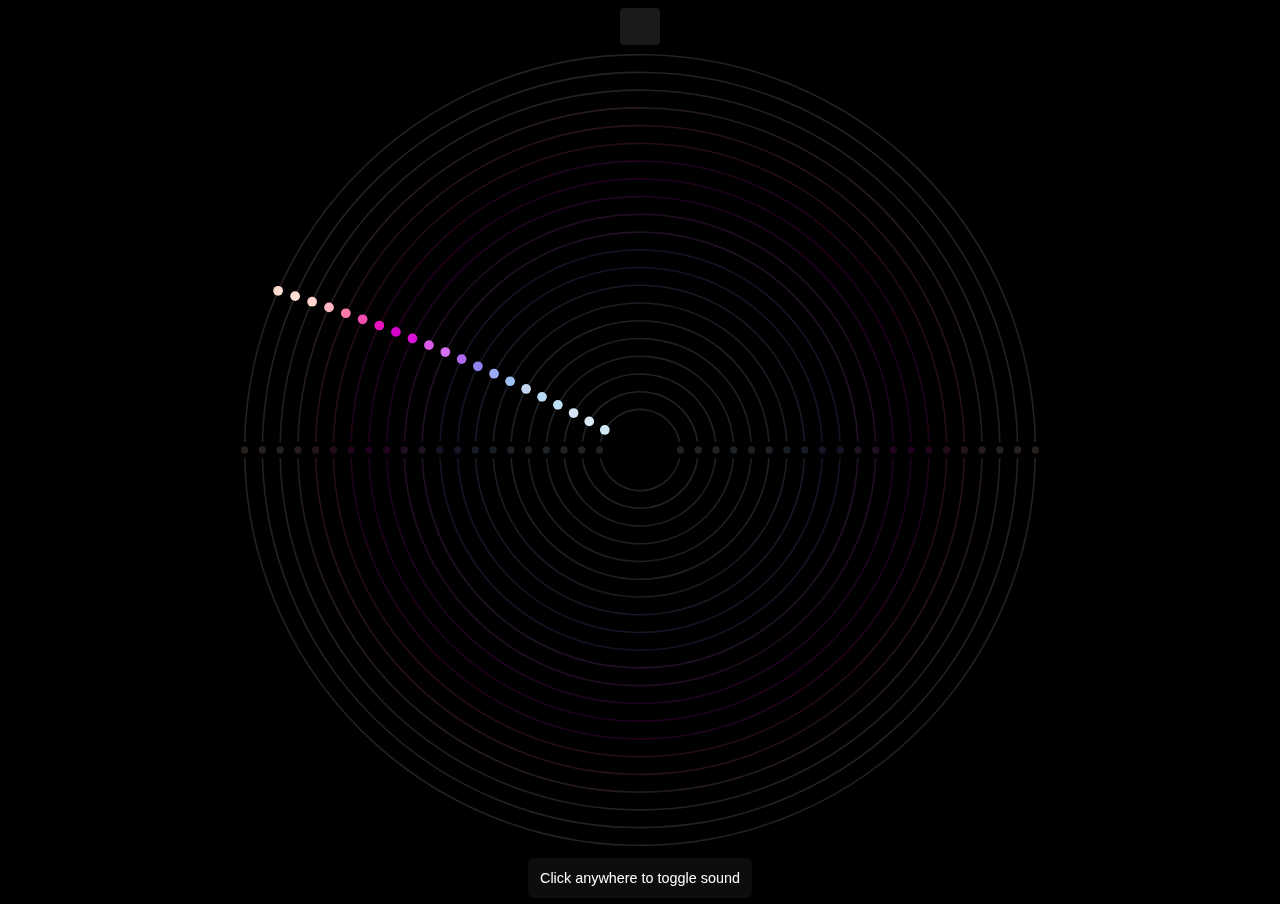
==== index.html @ 38443a2b "mv src for deployment" ====
<!DOCTYPE html>
<html lang="en">

<head>
    <meta charset="UTF-8">
    <title>Polyrythmic Circles</title>
    <link rel="stylesheet" href="./style.css">
    <script src="https://kit.fontawesome.com/a953f30eff.js" crossorigin="anonymous"></script>

</head>

<body>

    <div id="control-bar-wrapper">
        <div id="control-bar">
            <button id="sound-toggle" class="toggle" type="button" data-toggled="false" onClick="handleSoundToggle()"
                title="Toggle Sound">
                <i class="fa-solid fa-volume-xmark off"></i>
                <i class="fa-solid fa-music on"></i>
            </button>
        </div>
    </div>

    <div id="background-image"></div>

    <div id="background-filter"></div>

    <div id="logo">
        <img src="https://raw.githubusercontent.com/MiguelV5/MiguelV5/main/misc/Soul_of_night_no_bg.gif" alt="" />
    </div>

    <div id="sound-message">
        <p>Click anywhere to toggle sound</p>
    </div>

    <canvas id="paper"></canvas>

    <script src="./script.js"></script>

</body>

</html>
---- style.css ----
html,
body {
    height: 100vh;
    background-color: black;
    overflow: hidden;
    font-family: "Noto Sans", sans-serif;
}

* {
    box-sizing: border-box;
    margin: 0;
    padding: 0;
}

canvas {
    height: 100vh;
    width: 100vw;
    position: relative;
    z-index: 9;
}

#logo {
    display: flex;
    position: fixed;
    left: 50%;
    top: 50%;
    transform: translate(-50%, -50%);
    z-index: 4;
    opacity: 0.1;
    white-space: nowrap;
    pointer-events: none;
}

#logo>img {
    height: 3.2vmin;
}

#background-image,
#background-filter {
    height: 100%;
    width: 100%;
    position: fixed;
    top: 0px;
    left: 0px;
}

#background-image {
    z-index: 1;
    background-image: url("https://raw.githubusercontent.com/MiguelV5/MiguelV5/main/misc/polyrythm_kogecha.jpg");
    background-size: cover;
    background-position: center;
    opacity: 0.5;
    filter: blur(1px) grayscale(30%);
}

#background-filter {
    z-index: 2;
    background: radial-gradient(rgb(0 0 0 / 60%) 60%, transparent);
}

#control-bar-wrapper {
    width: 100%;
    display: flex;
    justify-content: center;
    position: fixed;
    top: 0px;
    left: 0px;
    z-index: 10;
    padding: 0.5rem;
}

.toggle {
    background-color: rgb(255 255 255 / 10%);
    backdrop-filter: blur(5px);
    padding: 0.5rem;
    border-radius: 0.25rem;
    height: 2.3rem;
    width: 2.5rem;
    border: none;
    outline: none;
    cursor: pointer;
}

.toggle:is(:hover, :focus-visible) {
    background-color: rgb(255 255 255 / 15%);
}

.toggle>i {
    color: white;
    display: none;
    height: 1.5rem;
    width: 1.5rem;
    font-size: 1rem;
    line-height: 1.2rem;
    text-align: center;
}

.toggle[data-toggled="true"]>i.on {
    display: block;
}

.toggle[data-toggled="false"]>i.off {
    display: block;
}

#sound-message {
    position: fixed;
    bottom: -2%;
    left: 50%;
    translate: -50% -50%;
    z-index: 3;
    padding: 0.75rem;
    background-color: rgb(255 255 255 / 5%);
    border-radius: 0.4rem;
    transition: opacity 1000ms;
    pointer-events: none;
}

body:has(#sound-toggle[data-toggled="true"]) #sound-message {
    opacity: 0;
}

#sound-message>p {
    color: white;
    font-size: 0.9rem;
    white-space: nowrap;
}
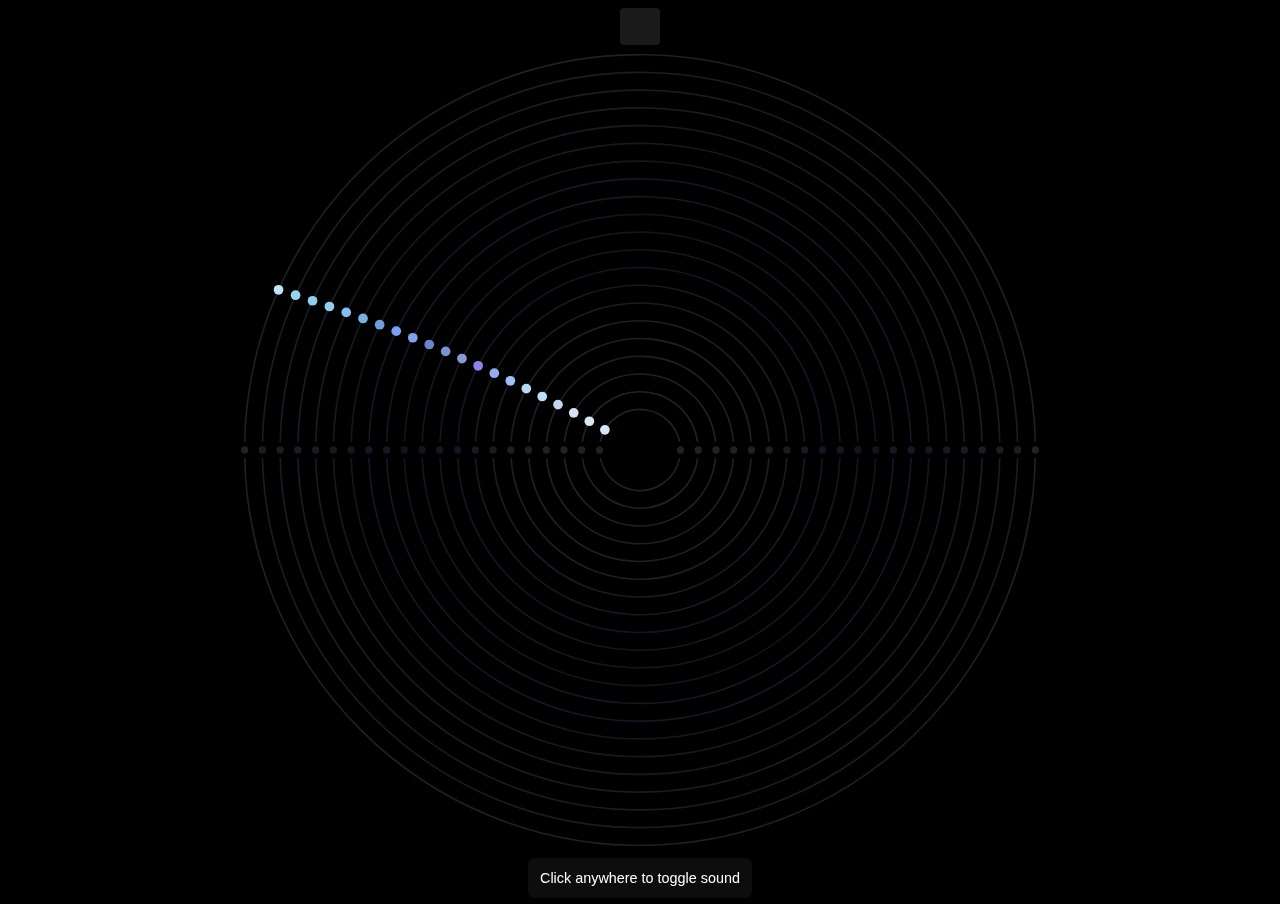
==== commit a632526e: "major rendering refactor. Restore module attempt" ====
--- a/index.html
+++ b/index.html
@@ -5,8 +5,9 @@
     <meta charset="UTF-8">
     <title>Polyrythmic Circles</title>
     <link rel="stylesheet" href="./style.css">
+    <link rel="icon" type="image/png"
+        href="https://raw.githubusercontent.com/MiguelV5/MiguelV5/main/misc/wandumook_favicon.png">
     <script src="https://kit.fontawesome.com/a953f30eff.js" crossorigin="anonymous"></script>
-
 </head>
 
 <body>
@@ -26,14 +27,15 @@
     <div id="background-filter"></div>
 
     <div id="logo">
-        <img src="https://raw.githubusercontent.com/MiguelV5/MiguelV5/main/misc/Soul_of_night_no_bg.gif" alt="" />
+        <img src="https://raw.githubusercontent.com/MiguelV5/MiguelV5/main/misc/profile/Soul_of_night_no_bg.gif"
+            alt="" />
     </div>
 
     <div id="sound-message">
         <p>Click anywhere to toggle sound</p>
     </div>
 
-    <canvas id="paper"></canvas>
+    <canvas id="canvas"></canvas>
 
     <script src="./script.js"></script>
 
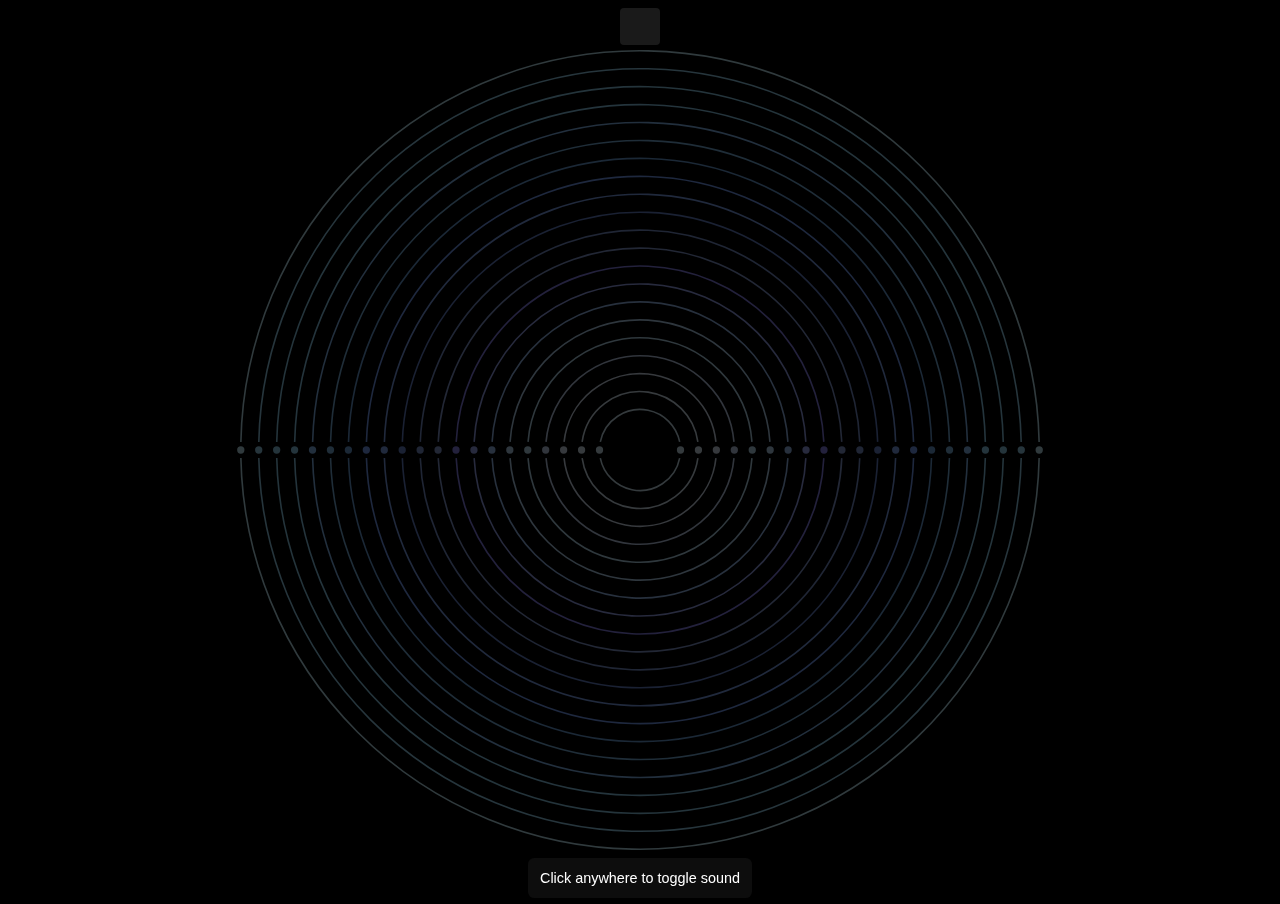
==== commit b3344948: "add first interaction logic waiter + refactors" ====
--- a/index.html
+++ b/index.html
@@ -12,6 +12,14 @@
 
 <body>
 
+    <div class="loader">
+        <div class="ring"></div>
+    </div>
+
+    <div id="background-image"></div>
+
+    <div id="background-filter"></div>
+
     <div id="control-bar-wrapper">
         <div id="control-bar">
             <button id="sound-toggle" class="toggle" type="button" data-toggled="false" onClick="handleSoundToggle()"
@@ -21,10 +29,6 @@
             </button>
         </div>
     </div>
-
-    <div id="background-image"></div>
-
-    <div id="background-filter"></div>
 
     <div id="logo">
         <img src="https://raw.githubusercontent.com/MiguelV5/MiguelV5/main/misc/profile/Soul_of_night_no_bg.gif"
--- a/style.css
+++ b/style.css
@@ -1,9 +1,10 @@
+/* ========================  */
 html,
 body {
     height: 100vh;
     background-color: black;
     overflow: hidden;
-    font-family: "Noto Sans", sans-serif;
+    font-family: "Fira Sans", "Noto Sans", sans-serif;
 }
 
 * {
@@ -12,28 +13,64 @@
     padding: 0;
 }
 
-canvas {
+/* ========================  */
+
+.loader {
+    position: fixed;
+    top: 0px;
+    left: 0px;
     height: 100vh;
     width: 100vw;
-    position: relative;
-    z-index: 9;
+    background-color: black;
+    z-index: 20;
+    display: flex;
+    justify-content: center;
+    align-items: center;
+    transition: opacity 1000ms, visibility 1000ms;
 }
 
-#logo {
-    display: flex;
-    position: fixed;
-    left: 50%;
-    top: 50%;
-    transform: translate(-50%, -50%);
-    z-index: 4;
-    opacity: 0.1;
-    white-space: nowrap;
-    pointer-events: none;
+.loader-hidden {
+    opacity: 0;
+    visibility: hidden;
 }
 
-#logo>img {
-    height: 3.2vmin;
+.loader .ring {
+    position: absolute;
+    height: 100px;
+    width: 100px;
+    border-radius: 50%;
+    animation: ring 2s linear infinite;
 }
+
+@keyframes ring {
+    0% {
+        transform: rotate(0deg);
+        box-shadow: 1px 5px 3px #BCDFF5;
+    }
+
+    50% {
+        transform: rotate(180deg);
+        box-shadow: 1px 5px 3px #889AD5;
+    }
+
+    100% {
+        transform: rotate(360deg);
+        box-shadow: 1px 5px 3px #87BDF2;
+    }
+}
+
+.ring:before {
+    content: "";
+    position: absolute;
+    height: 100%;
+    width: 100%;
+    left: 0;
+    top: 0;
+    border-radius: 50%;
+    box-shadow: 0 0 5px rgba(255, 255, 255, 0.3);
+}
+
+/* ========================  */
 
 #background-image,
 #background-filter {
@@ -58,6 +95,33 @@
     background: radial-gradient(rgb(0 0 0 / 60%) 60%, transparent);
 }
 
+/* ========================  */
+
+canvas {
+    height: 100vh;
+    width: 100vw;
+    position: relative;
+    z-index: 9;
+}
+
+
+#logo {
+    display: flex;
+    position: fixed;
+    left: 50%;
+    top: 50%;
+    transform: translate(-50%, -50%);
+    z-index: 4;
+    opacity: 0.15;
+    white-space: nowrap;
+    pointer-events: none;
+}
+
+#logo>img {
+    height: 3.2vmin;
+}
+
+
 #control-bar-wrapper {
     width: 100%;
     display: flex;
@@ -68,6 +132,8 @@
     z-index: 10;
     padding: 0.5rem;
 }
+
+/* ========================  */
 
 .toggle {
     background-color: rgb(255 255 255 / 10%);
@@ -116,9 +182,6 @@
     pointer-events: none;
 }
 
-body:has(#sound-toggle[data-toggled="true"]) #sound-message {
-    opacity: 0;
-}
 
 #sound-message>p {
     color: white;
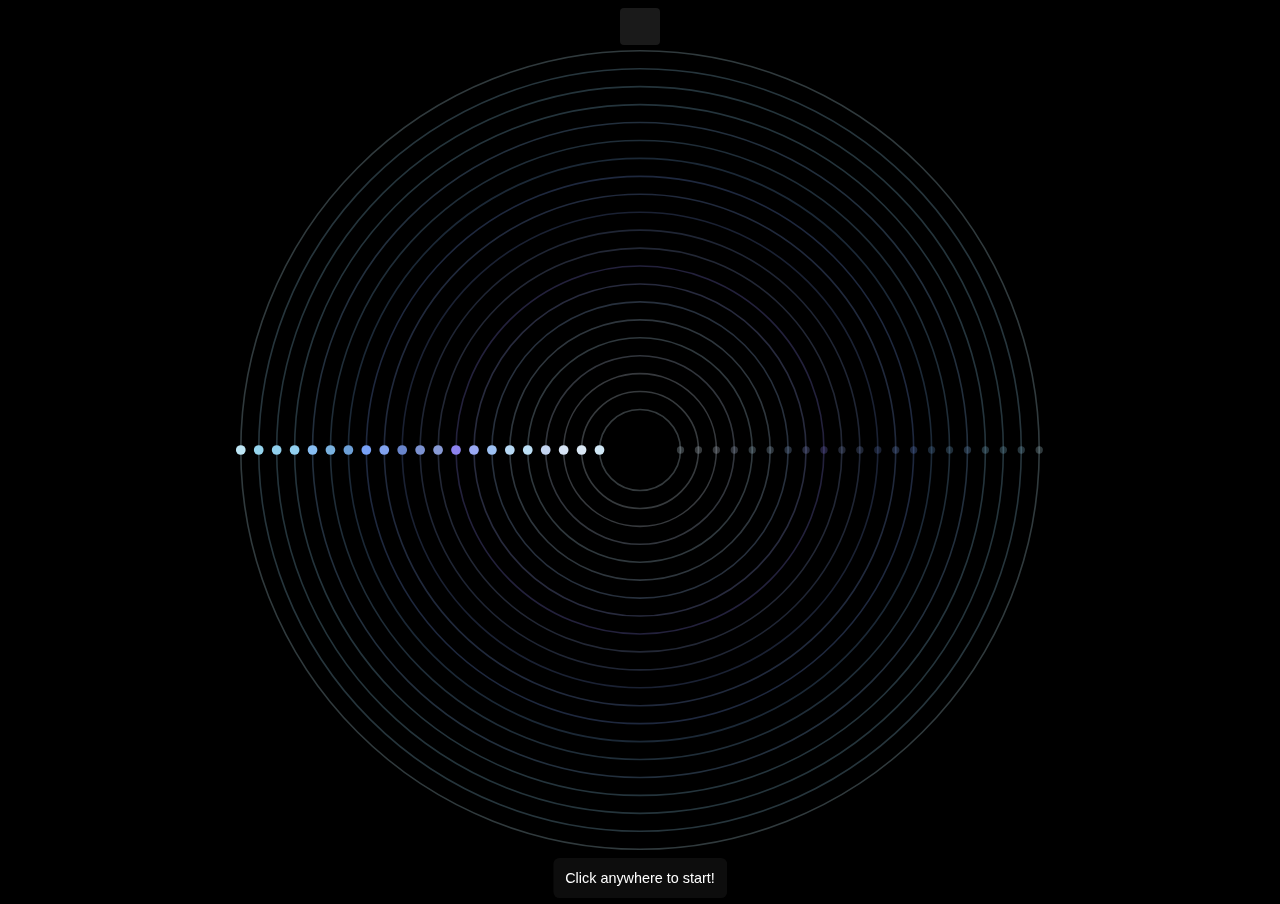
==== commit ada7ca4f: "replace text for initial toggle" ====
--- a/index.html
+++ b/index.html
@@ -36,7 +36,7 @@
     </div>
 
     <div id="sound-message">
-        <p>Click anywhere to toggle sound</p>
+        <p class="sound-message-text">Click anywhere to start!</p>
     </div>
 
     <canvas id="canvas"></canvas>
--- a/style.css
+++ b/style.css
@@ -177,6 +177,7 @@
     z-index: 3;
     padding: 0.75rem;
     background-color: rgb(255 255 255 / 5%);
+    backdrop-filter: blur(5px);
     border-radius: 0.4rem;
     transition: opacity 1000ms;
     pointer-events: none;
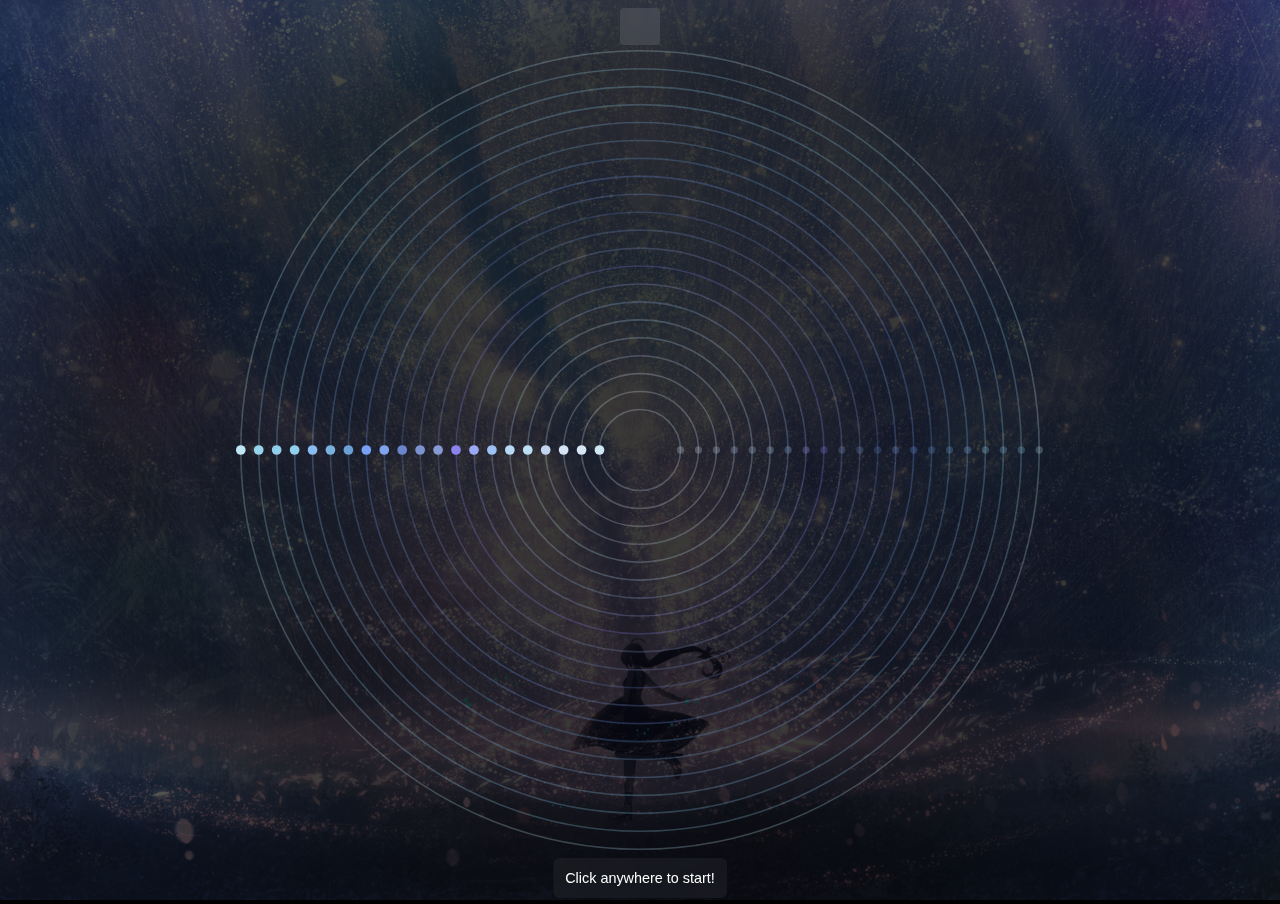
==== commit 8d630d52: "rm old flags" ====
--- a/index.html
+++ b/index.html
@@ -41,8 +41,8 @@
 
     <canvas id="canvas"></canvas>
 
-    <script src="./script.js"></script>
+    <script src="./main.js"></script>
 
 </body>
 
-</html>+</html>
--- a/style.css
+++ b/style.css
@@ -26,7 +26,7 @@
     display: flex;
     justify-content: center;
     align-items: center;
-    transition: opacity 1000ms, visibility 1000ms;
+    transition: opacity 1300ms, visibility 1300ms;
 }
 
 .loader-hidden {
@@ -83,16 +83,16 @@
 
 #background-image {
     z-index: 1;
-    background-image: url("https://raw.githubusercontent.com/MiguelV5/MiguelV5/main/misc/polyrythm_kogecha.jpg");
+    background-image: url("./assets/bg.jpg");
     background-size: cover;
     background-position: center;
     opacity: 0.5;
-    filter: blur(1px) grayscale(30%);
+    filter: grayscale(30%);
 }
 
 #background-filter {
     z-index: 2;
-    background: radial-gradient(rgb(0 0 0 / 60%) 60%, transparent);
+    background: radial-gradient(rgb(0 0 0 / 55%) 60%, transparent);
 }
 
 /* ========================  */
